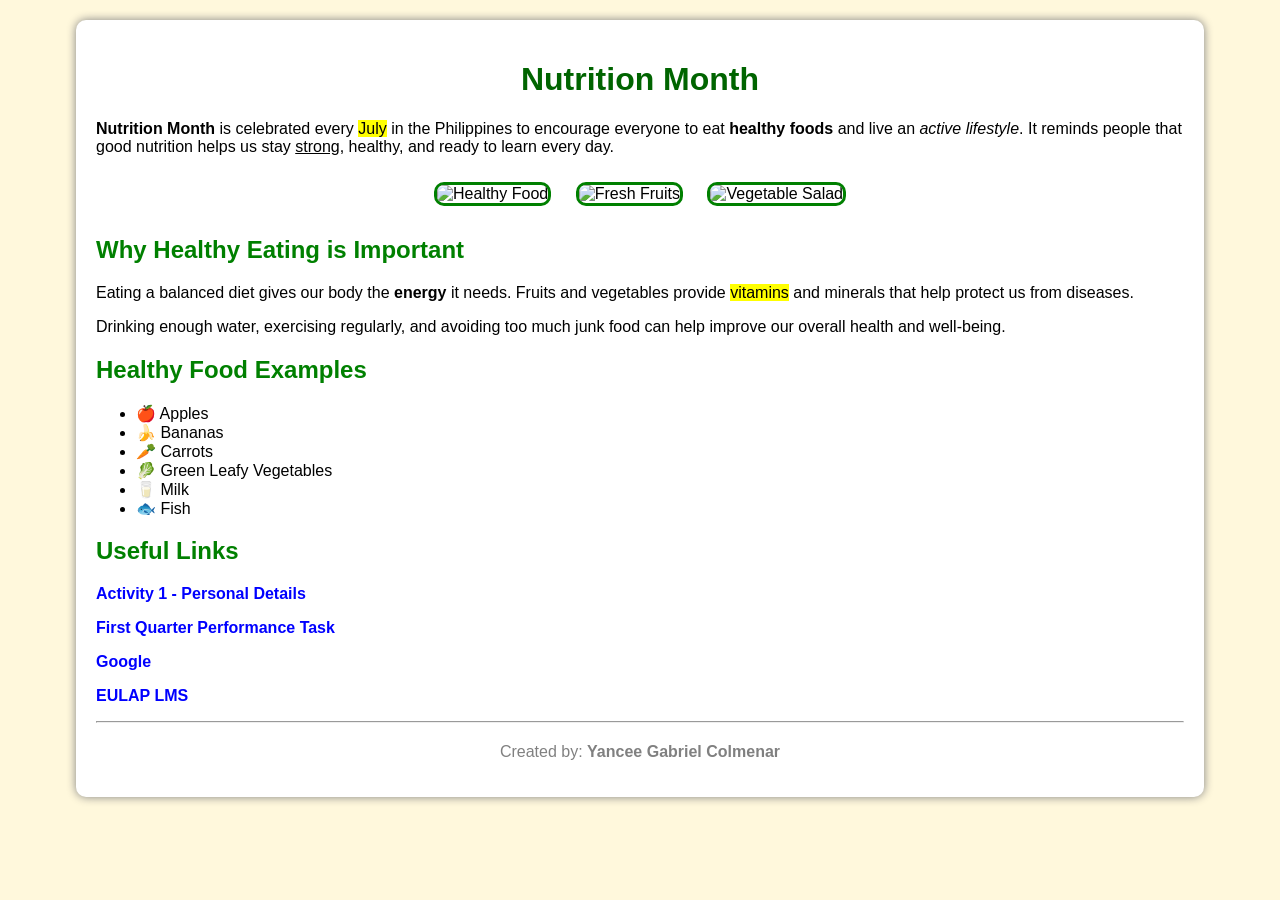
==== nutrition-month.html @ 427b77b5 "page2.html Updated the HTML structure and content for Nutrition Month, including styles and images." ====
<!DOCTYPE html>
<html>
<head>
<title>Nutrition Month</title>

<style>
body{font-family:Arial,sans-serif;background:#FFF8DC;margin:0;}
.container{width:85%;margin:20px auto;background:white;padding:20px;border-radius:10px;box-shadow:0 0 10px gray;}
h1{text-align:center;color:darkgreen;}
h2{color:green;}
.images{text-align:center;}
.images img{width:260px;height:180px;margin:10px;border:3px solid green;border-radius:10px;}
.footer{text-align:center;color:gray;margin-top:20px;}
a{text-decoration:none;color:blue;font-weight:bold;}
</style>

</head>
<body>

<div class="container">

<h1><b>Nutrition Month</b></h1>

<p><strong>Nutrition Month</strong> is celebrated every <mark>July</mark> in the Philippines to encourage everyone to eat <b>healthy foods</b> and live an <em>active lifestyle</em>. It reminds people that good nutrition helps us stay <u>strong</u>, healthy, and ready to learn every day.</p>

<div class="images">
<img src="https://images.unsplash.com/photo-1546069901-ba9599a7e63c?w=600" alt="Healthy Food">
<img src="https://images.unsplash.com/photo-1490645935967-10de6ba17061?w=600" alt="Fresh Fruits">
<img src="https://images.unsplash.com/photo-1512621776951-a57141f2eefd?w=600" alt="Vegetable Salad">
</div>

<h2>Why Healthy Eating is Important</h2>

<p>Eating a balanced diet gives our body the <strong>energy</strong> it needs. Fruits and vegetables provide <mark>vitamins</mark> and minerals that help protect us from diseases.</p>

<p>Drinking enough water, exercising regularly, and avoiding too much junk food can help improve our overall health and well-being.</p>

<h2>Healthy Food Examples</h2>

<ul>
<li>🍎 Apples</li>
<li>🍌 Bananas</li>
<li>🥕 Carrots</li>
<li>🥬 Green Leafy Vegetables</li>
<li>🥛 Milk</li>
<li>🐟 Fish</li>
</ul>

<h2>Useful Links</h2>

<p><a href="https://trobleshouting2.github.io/Trobleshouting/">Activity 1 - Personal Details</a></p>

<p><a href="performance-taskQ1.html">First Quarter Performance Task</a></p>

<p><a href="https://www.google.com">Google</a></p>

<p><a href="http://vcmc.eulap.co:8080/cbs/a/login">EULAP LMS</a></p>

<hr>

<p class="footer">Created by: <b>Yancee Gabriel Colmenar</b></p>

</div>

</body>
</html>
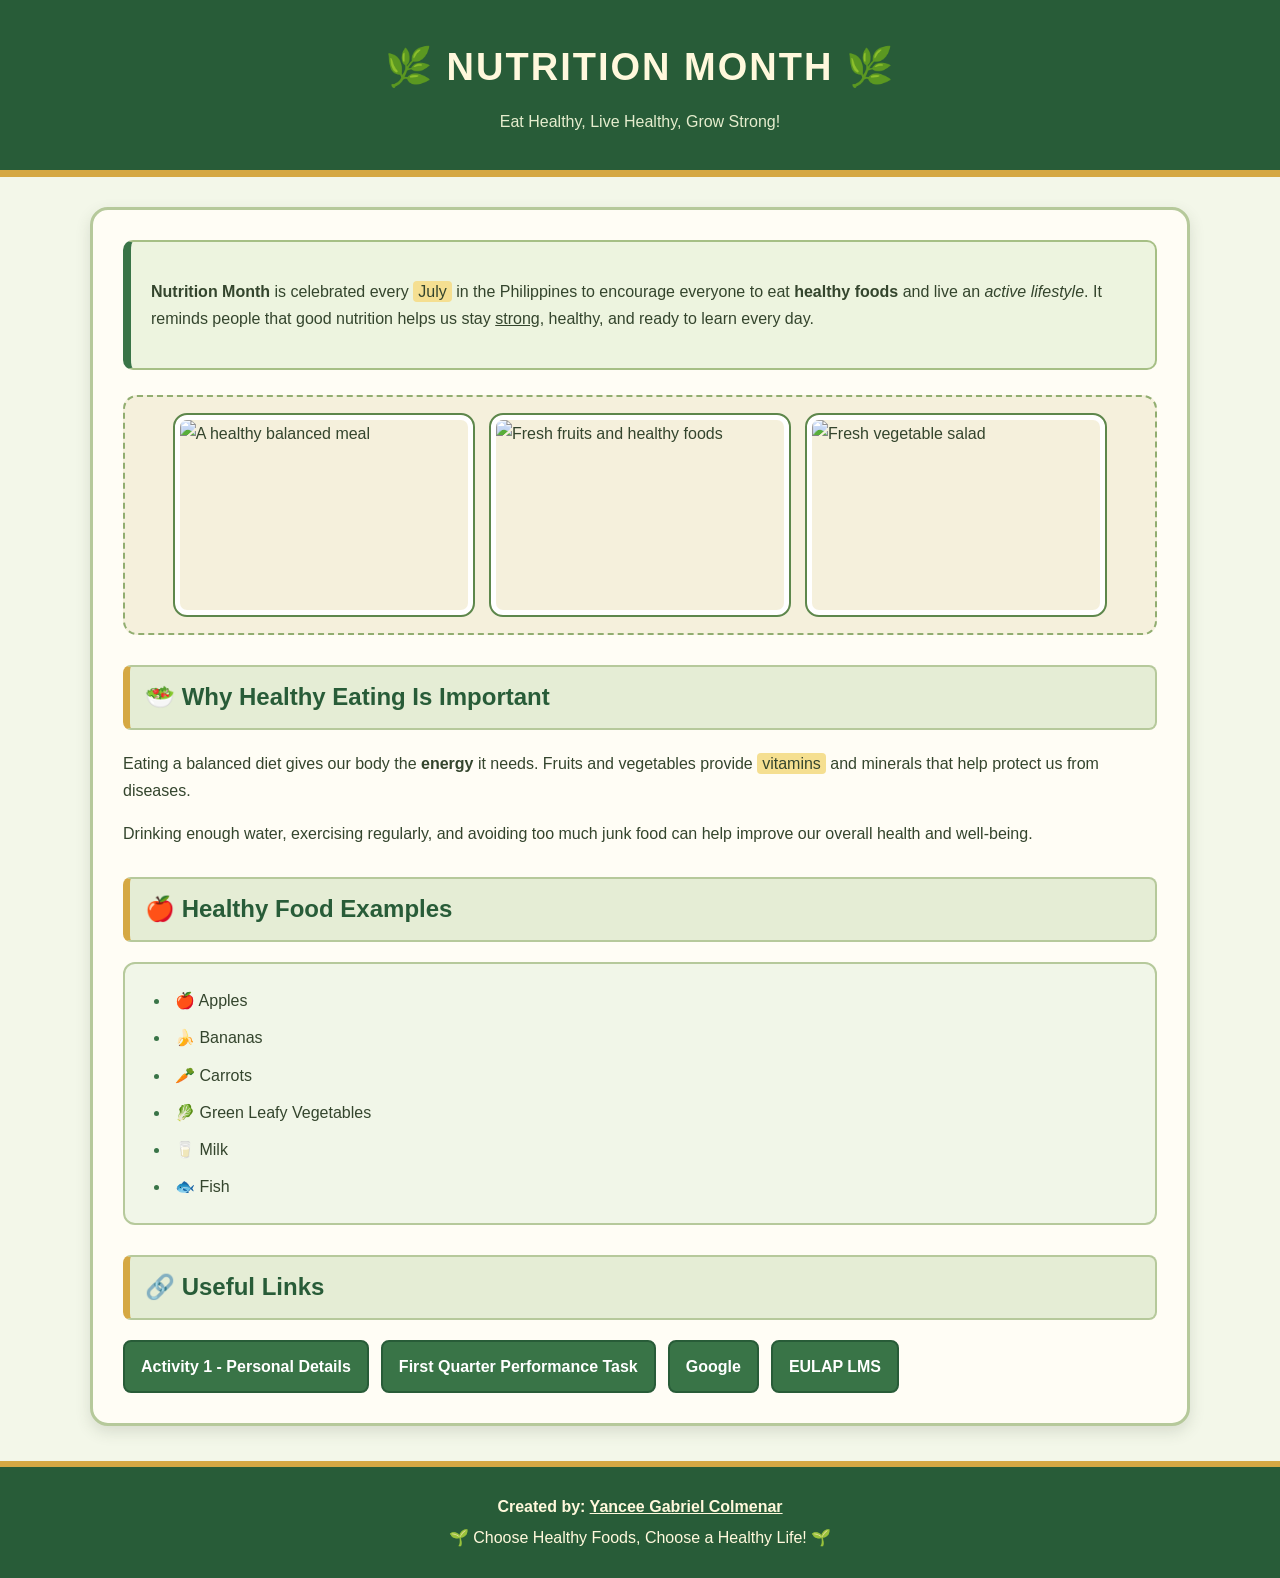
==== commit cdf2cf25: "nutrition-month.html" ====
--- a/nutrition-month.html
+++ b/nutrition-month.html
@@ -2,41 +2,132 @@
 <html>
 <head>
 <title>Nutrition Month</title>
+<meta name="viewport" content="width=device-width, initial-scale=1.0">
 
 <style>
-body{font-family:Arial,sans-serif;background:#FFF8DC;margin:0;}
-.container{width:85%;margin:20px auto;background:white;padding:20px;border-radius:10px;box-shadow:0 0 10px gray;}
-h1{text-align:center;color:darkgreen;}
-h2{color:green;}
-.images{text-align:center;}
-.images img{width:260px;height:180px;margin:10px;border:3px solid green;border-radius:10px;}
-.footer{text-align:center;color:gray;margin-top:20px;}
-a{text-decoration:none;color:blue;font-weight:bold;}
+* {box-sizing: border-box;}
+body {font-family: Arial, sans-serif;
+      background: #f3f7e9;
+      color: #34452d;
+      margin: 0;
+      line-height: 1.7;}
+header {background: #285c38;
+        color: #fff8dc;
+        text-align: center;
+        padding: 35px 15px;
+        border-bottom: 7px solid #d5a843;}
+header h1 {margin: 0;
+           font-size: 38px;
+           letter-spacing: 2px;}
+header p {margin: 8px 0 0;color: #e5edce;}
+.container {width: 88%;
+            max-width: 1100px;
+            margin: 30px auto;
+            background: #fffdf5;
+            padding: 30px;
+            border: 3px solid #b6c99b;
+            border-radius: 18px;
+            box-shadow: 0 6px 15px #34452d25;}
+.intro {background: #edf4df;
+        padding: 20px;
+        border: 2px solid #a6bf85;
+        border-left: 8px solid #397447;
+        border-radius: 10px;
+        margin-bottom: 25px;}
+h2 {color: #285c38;
+    background: #e5edd5;
+    padding: 10px 15px;
+    border: 2px solid #b6c99b;
+    border-left: 7px solid #d5a843;
+    border-radius: 8px;
+    margin-top: 30px;}
+.images {display: flex;
+         flex-wrap: wrap;
+         justify-content: center;
+         gap: 18px;
+         padding: 18px;
+         background: #f5f0dc;
+         border: 2px dashed #91ad70;
+         border-radius: 14px;}
+.images img {width: 30%;
+             min-width: 200px;
+             height: 200px;
+             object-fit: cover;
+             border: 5px solid white;
+             outline: 2px solid #5d874c;
+             border-radius: 12px;}
+ul {background: #f1f6e8;
+    border: 2px solid #b6c99b;
+    border-radius: 12px;
+    padding: 18px 25px 18px 45px;}
+li {padding: 5px;}
+li::marker {color: #397447;}
+.links {display: flex;
+        flex-wrap: wrap;
+        gap: 12px;
+        margin-top: 15px;}
+.links a {display: inline-block;
+          background: #397447;
+          color: white;
+          text-decoration: none;
+          font-weight: bold;
+          padding: 11px 16px;
+          border: 2px solid #285c38;
+          border-radius: 8px;
+          transition: background 0.2s;}
+.links a:hover {background: #d5a843;color: #263d28;}
+mark {background: #f5df91;
+      color: #34452d;
+      padding: 2px 5px;
+      border-radius: 4px;}
+
+footer {background: #285c38;
+        color: #fff8dc;
+        text-align: center;
+        padding: 22px 15px;
+        border-top: 6px solid #d5a843;
+        margin-top: 35px;}
+footer p {margin: 4px;}
+@media (max-width: 650px) {header h1 {font-size: 29px;}   
+    .container {width: 94%;
+                padding: 16px;}
+                
+    .images img {width: 100%;
+                 min-width: 0;
+                 height: 220px;}           
+    .links {flex-direction: column;}
+    .links a {text-align: center;}
 </style>
-
 </head>
 <body>
 
-<div class="container">
+<header>
+<h1>🌿 NUTRITION MONTH 🌿</h1>
+<p>Eat Healthy, Live Healthy, Grow Strong!</p>
+</header>
 
-<h1><b>Nutrition Month</b></h1>
+<main class="container">
 
+<section class="intro">
 <p><strong>Nutrition Month</strong> is celebrated every <mark>July</mark> in the Philippines to encourage everyone to eat <b>healthy foods</b> and live an <em>active lifestyle</em>. It reminds people that good nutrition helps us stay <u>strong</u>, healthy, and ready to learn every day.</p>
+</section>
 
 <div class="images">
-<img src="https://images.unsplash.com/photo-1546069901-ba9599a7e63c?w=600" alt="Healthy Food">
-<img src="https://images.unsplash.com/photo-1490645935967-10de6ba17061?w=600" alt="Fresh Fruits">
-<img src="https://images.unsplash.com/photo-1512621776951-a57141f2eefd?w=600" alt="Vegetable Salad">
+<img src="https://images.unsplash.com/photo-1546069901-ba9599a7e63c?w=600" alt="A healthy balanced meal">
+<img src="https://images.unsplash.com/photo-1490645935967-10de6ba17061?w=600" alt="Fresh fruits and healthy foods">
+<img src="https://images.unsplash.com/photo-1512621776951-a57141f2eefd?w=600" alt="Fresh vegetable salad">
 </div>
 
-<h2>Why Healthy Eating is Important</h2>
+<section>
+<h2>🥗 Why Healthy Eating Is Important</h2>
+        
+<p>Eating a balanced diet gives our body the <strong>energy</strong> it needs. Fruits and vegetables provide <mark>vitamins</mark> and minerals that help protect us from diseases.</p>
+        
+<p>Drinking enough water, exercising regularly, and avoiding too much junk food can help improve our overall health and well-being.</p>
+</section>
 
-<p>Eating a balanced diet gives our body the <strong>energy</strong> it needs. Fruits and vegetables provide <mark>vitamins</mark> and minerals that help protect us from diseases.</p>
-
-<p>Drinking enough water, exercising regularly, and avoiding too much junk food can help improve our overall health and well-being.</p>
-
-<h2>Healthy Food Examples</h2>
-
+<section>
+<h2>🍎 Healthy Food Examples</h2>
 <ul>
 <li>🍎 Apples</li>
 <li>🍌 Bananas</li>
@@ -45,22 +136,28 @@
 <li>🥛 Milk</li>
 <li>🐟 Fish</li>
 </ul>
+</section>
 
-<h2>Useful Links</h2>
+<section>
+<h2>🔗 Useful Links</h2>
+<div class="links">
+<a href="https://trobleshouting2.github.io/Trobleshouting/">Activity 1 - Personal Details</a>
 
-<p><a href="https://trobleshouting2.github.io/Trobleshouting/">Activity 1 - Personal Details</a></p>
+<a href="performance-taskQ1.html">First Quarter Performance Task</a>
 
-<p><a href="performance-taskQ1.html">First Quarter Performance Task</a></p>
+<a href="https://www.google.com">Google</a>
 
-<p><a href="https://www.google.com">Google</a></p>
-
-<p><a href="http://vcmc.eulap.co:8080/cbs/a/login">EULAP LMS</a></p>
-
-<hr>
-
-<p class="footer">Created by: <b>Yancee Gabriel Colmenar</b></p>
+<a href="http://vcmc.eulap.co:8080/cbs/a/login">EULAP LMS</a>
 
 </div>
+</section>
+
+</main>
+
+<footer>
+<p><strong>Created by: <u>Yancee Gabriel Colmenar</u></strong></p>
+<p>🌱 Choose Healthy Foods, Choose a Healthy Life! 🌱</p>
+</footer>
 
 </body>
 </html>
